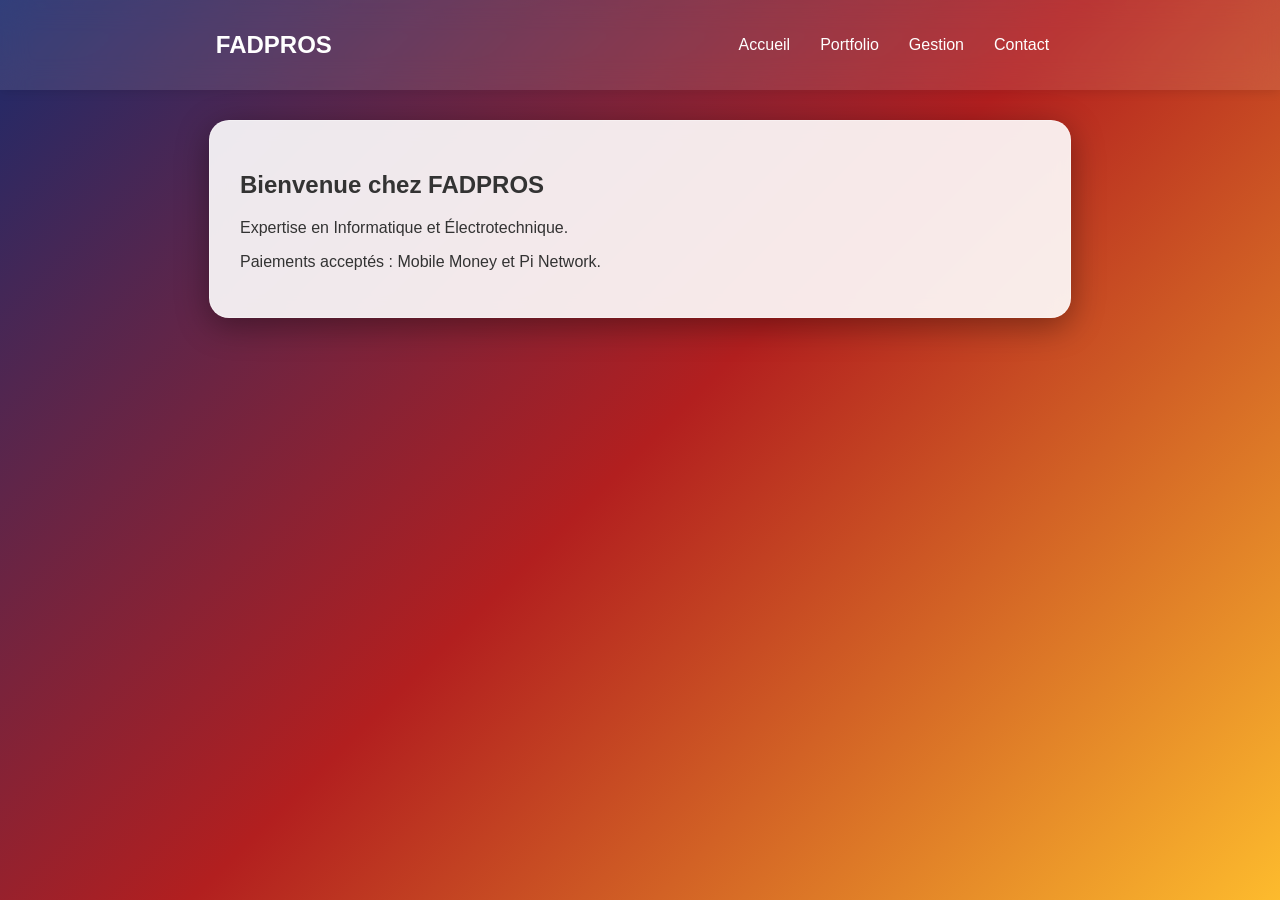
==== index.html @ cb1fcf7a "Add files via upload Premier déploiement du site FADPROS" ====
<!DOCTYPE html>
<html lang="fr"><head><meta charset="UTF-8"><link rel="stylesheet" href="style.css"><title>FADPROS - Accueil</title></head>
<body>
    <header><nav><div class="logo">FADPROS</div><ul><li><a href="index.html">Accueil</a></li><li><a href="portfolio.html">Portfolio</a></li><li><a href="gestion.html">Gestion</a></li><li><a href="contact.html">Contact</a></li></ul></nav></header>
    <main><section><h1>Bienvenue chez FADPROS</h1><p>Expertise en Informatique et Électrotechnique.</p><p>Paiements acceptés : Mobile Money et Pi Network.</p></section></main>
</body></html>
---- style.css ----
/* style.css */
body {
    background: linear-gradient(135deg, #1a2a6c, #b21f1f, #fdbb2d);
    background-attachment: fixed;
    font-family: 'Segoe UI', sans-serif;
    color: #333;
    margin: 0;
    padding-top: 100px;
}

header {
    position: fixed; top: 0; left: 0; width: 100%;
    background: rgba(255, 255, 255, 0.1);
    backdrop-filter: blur(15px);
    padding: 20px 0;
    z-index: 1000;
    box-shadow: 0 2px 10px rgba(0,0,0,0.1);
}

nav { display: flex; justify-content: space-around; align-items: center; max-width: 1200px; margin: auto; }
.logo { color: white; font-weight: bold; font-size: 1.5rem; }
nav ul { display: flex; list-style: none; }
nav ul li { margin: 0 15px; }
nav ul li a { color: white; text-decoration: none; font-weight: 500; }

section {
    background: rgba(255, 255, 255, 0.9);
    backdrop-filter: blur(10px);
    padding: 30px; margin: 20px auto; max-width: 800px;
    border-radius: 20px; border: 1px solid rgba(255, 255, 255, 0.3);
    box-shadow: 0 8px 32px 0 rgba(0, 0, 0, 0.37);
}

input, select, textarea { width: 100%; padding: 10px; margin: 10px 0; border-radius: 10px; border: 1px solid #ccc; box-sizing: border-box; }
button { background: #1a2a6c; color: white; padding: 12px 25px; border: none; border-radius: 30px; cursor: pointer; }
.whatsapp-button { display: inline-block; background-color: #25d366; color: white; padding: 12px 25px; text-decoration: none; border-radius: 30px; margin-top: 15px; }
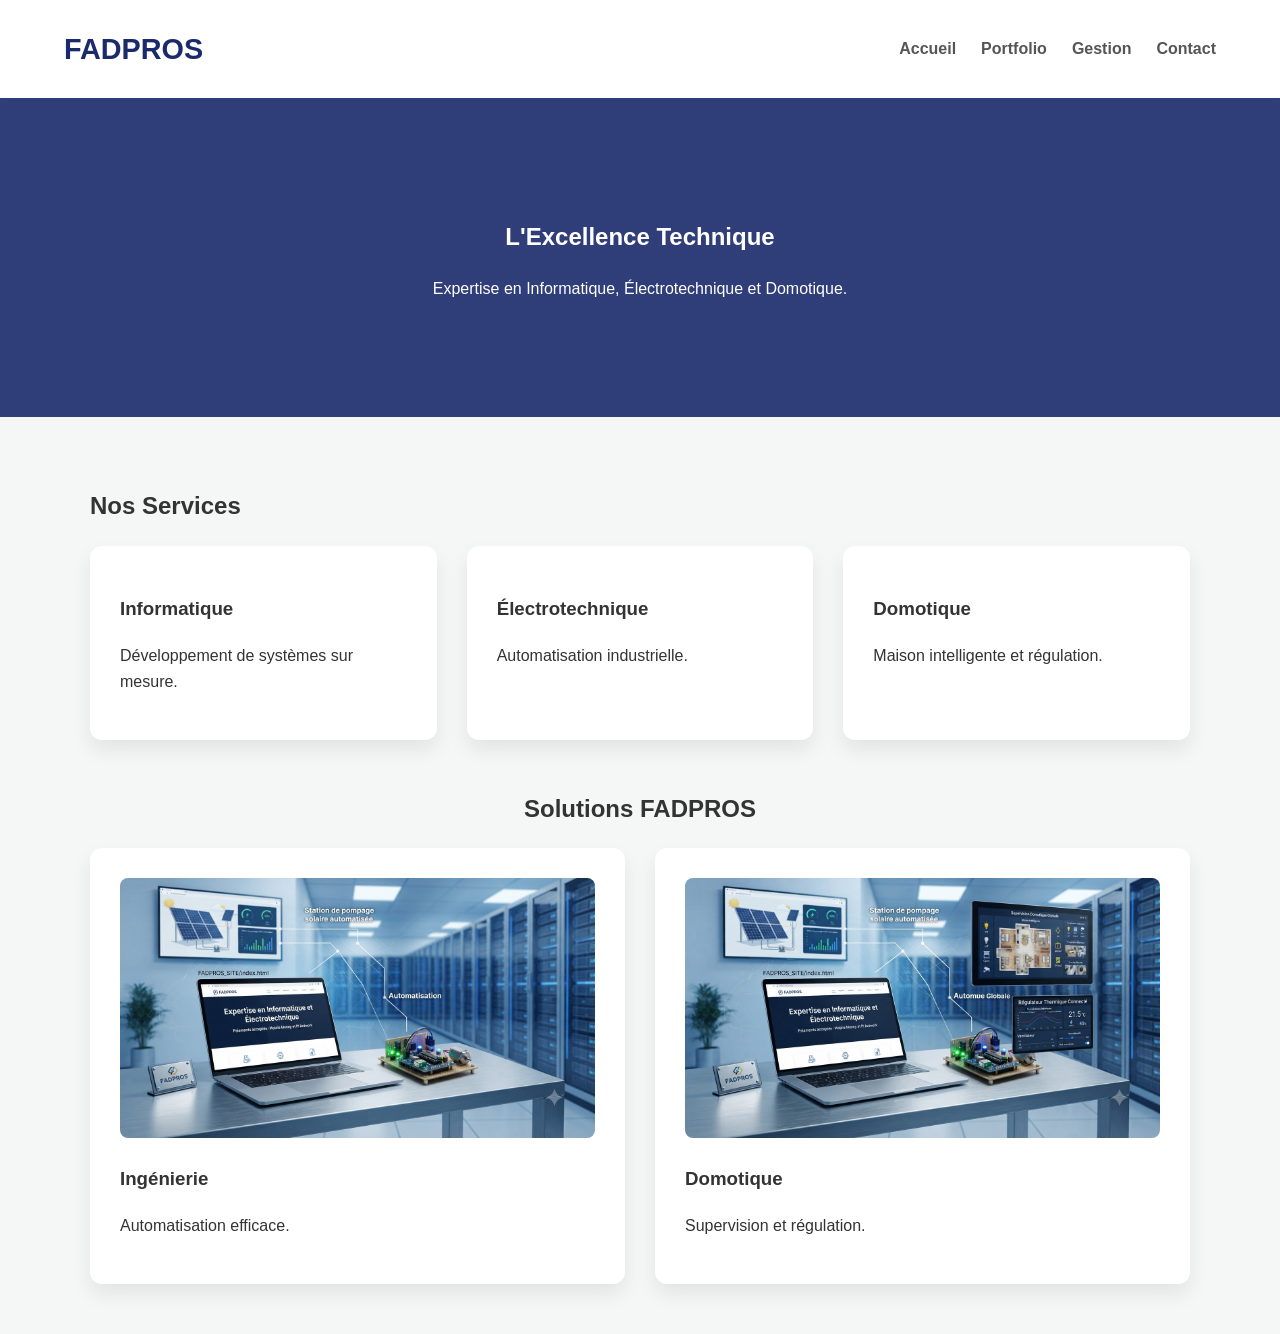
==== commit bc7d6b9c: "Add files via upload" ====
--- a/index.html
+++ b/index.html
@@ -1,6 +1,20 @@
 <!DOCTYPE html>
-<html lang="fr"><head><meta charset="UTF-8"><link rel="stylesheet" href="style.css"><title>FADPROS - Accueil</title></head>
+<html lang="fr">
+<head><meta charset="UTF-8"><link rel="stylesheet" href="style.css"><title>FADPROS Service | Accueil</title></head>
 <body>
-    <header><nav><div class="logo">FADPROS</div><ul><li><a href="index.html">Accueil</a></li><li><a href="portfolio.html">Portfolio</a></li><li><a href="gestion.html">Gestion</a></li><li><a href="contact.html">Contact</a></li></ul></nav></header>
-    <main><section><h1>Bienvenue chez FADPROS</h1><p>Expertise en Informatique et Électrotechnique.</p><p>Paiements acceptés : Mobile Money et Pi Network.</p></section></main>
+    <header><div class="logo">FADPROS</div><nav><ul><li><a href="index.html">Accueil</a></li><li><a href="portfolio.html">Portfolio</a></li><li><a href="gestion.html">Gestion</a></li><li><a href="contact.html">Contact</a></li></ul></nav></header>
+    <section class="hero"><h1>L'Excellence Technique</h1><p>Expertise en Informatique, Électrotechnique et Domotique.</p></section>
+    <div class="container">
+        <h2>Nos Services</h2>
+        <div class="card-grid">
+            <div class="card"><h3>Informatique</h3><p>Développement de systèmes sur mesure.</p></div>
+            <div class="card"><h3>Électrotechnique</h3><p>Automatisation industrielle.</p></div>
+            <div class="card"><h3>Domotique</h3><p>Maison intelligente et régulation.</p></div>
+        </div>
+        <h2 style="text-align:center; margin-top:50px;">Solutions FADPROS</h2>
+        <div class="card-grid">
+            <div class="card"><img src="ingenierie.png" style="width:100%; border-radius:8px;"><h3>Ingénierie</h3><p>Automatisation efficace.</p></div>
+            <div class="card"><img src="domotique.png" style="width:100%; border-radius:8px;"><h3>Domotique</h3><p>Supervision et régulation.</p></div>
+        </div>
+    </div>
 </body></html>
--- a/style.css
+++ b/style.css
@@ -1,36 +1,17 @@
 /* style.css */
-body {
-    background: linear-gradient(135deg, #1a2a6c, #b21f1f, #fdbb2d);
-    background-attachment: fixed;
-    font-family: 'Segoe UI', sans-serif;
-    color: #333;
-    margin: 0;
-    padding-top: 100px;
-}
-
-header {
-    position: fixed; top: 0; left: 0; width: 100%;
-    background: rgba(255, 255, 255, 0.1);
-    backdrop-filter: blur(15px);
-    padding: 20px 0;
-    z-index: 1000;
-    box-shadow: 0 2px 10px rgba(0,0,0,0.1);
-}
-
-nav { display: flex; justify-content: space-around; align-items: center; max-width: 1200px; margin: auto; }
-.logo { color: white; font-weight: bold; font-size: 1.5rem; }
+:root { --primary: #1a2a6c; --accent: #fdbb2d; --bg: #f4f7f6; }
+body { background: var(--bg); font-family: 'Segoe UI', sans-serif; color: #333; line-height: 1.6; margin: 0; }
+header { background: #fff; padding: 20px 5%; display: flex; justify-content: space-between; align-items: center; box-shadow: 0 2px 10px rgba(0,0,0,0.05); }
+.logo { font-size: 1.8rem; font-weight: 800; color: var(--primary); }
 nav ul { display: flex; list-style: none; }
-nav ul li { margin: 0 15px; }
-nav ul li a { color: white; text-decoration: none; font-weight: 500; }
-
-section {
-    background: rgba(255, 255, 255, 0.9);
-    backdrop-filter: blur(10px);
-    padding: 30px; margin: 20px auto; max-width: 800px;
-    border-radius: 20px; border: 1px solid rgba(255, 255, 255, 0.3);
-    box-shadow: 0 8px 32px 0 rgba(0, 0, 0, 0.37);
-}
-
+nav ul li { margin-left: 25px; }
+nav ul li a { text-decoration: none; color: #555; font-weight: 600; }
+.hero { background: linear-gradient(rgba(26,42,108,0.9), rgba(26,42,108,0.9)), url('https://images.unsplash.com/photo-1581092160607-ee22621dd756?w=1200');
+        background-size: cover; color: white; padding: 100px 5%; text-align: center; }
+.container { padding: 50px 5%; max-width: 1100px; margin: auto; }
+.card-grid { display: grid; grid-template-columns: repeat(auto-fit, minmax(300px, 1fr)); gap: 30px; }
+.card { background: white; padding: 30px; border-radius: 12px; box-shadow: 0 10px 20px rgba(0,0,0,0.08); }
+.testimonial { font-style: italic; border-left: 4px solid var(--accent); padding-left: 20px; }
 input, select, textarea { width: 100%; padding: 10px; margin: 10px 0; border-radius: 10px; border: 1px solid #ccc; box-sizing: border-box; }
-button { background: #1a2a6c; color: white; padding: 12px 25px; border: none; border-radius: 30px; cursor: pointer; }
-.whatsapp-button { display: inline-block; background-color: #25d366; color: white; padding: 12px 25px; text-decoration: none; border-radius: 30px; margin-top: 15px; }
+button { background: var(--primary); color: white; padding: 12px 25px; border: none; border-radius: 30px; cursor: pointer; }
+.whatsapp-button { display: inline-block; background-color: #25d366; color: white; padding: 12px 25px; text-decoration: none; border-radius: 30px; }
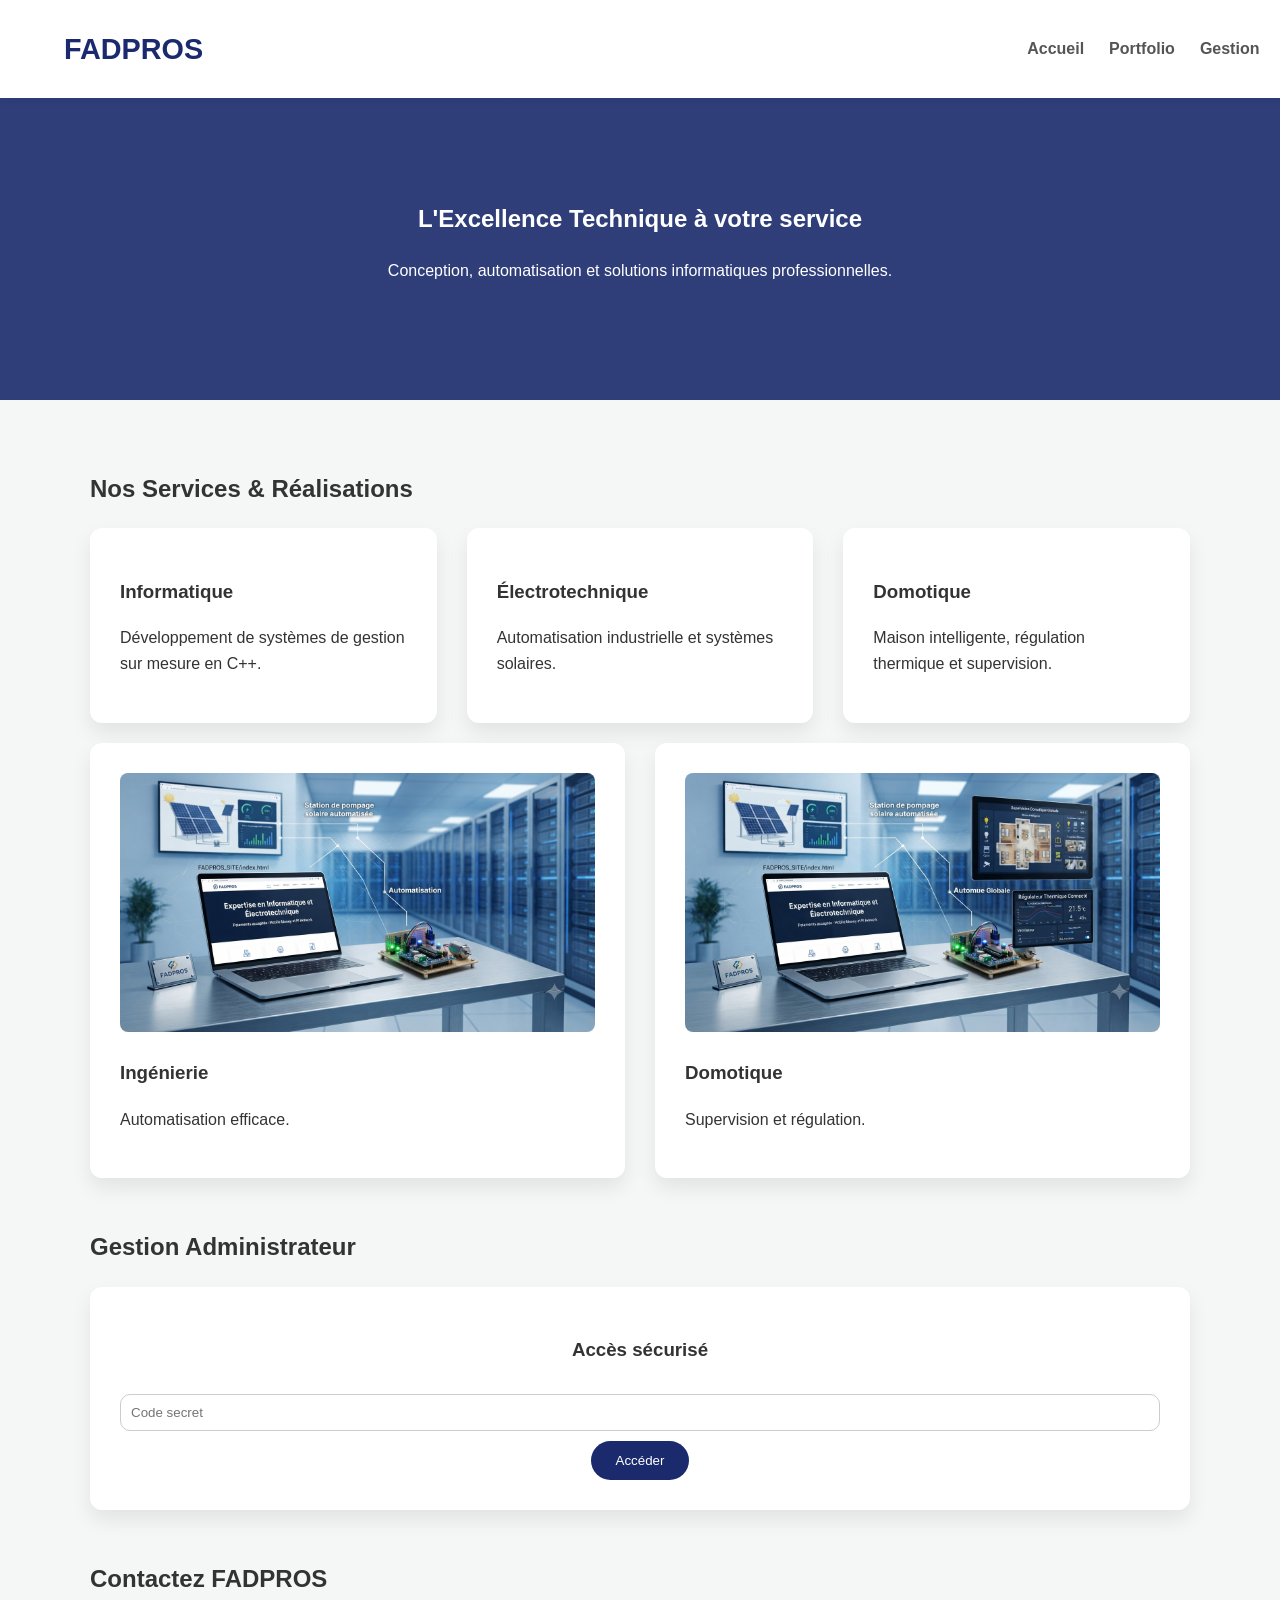
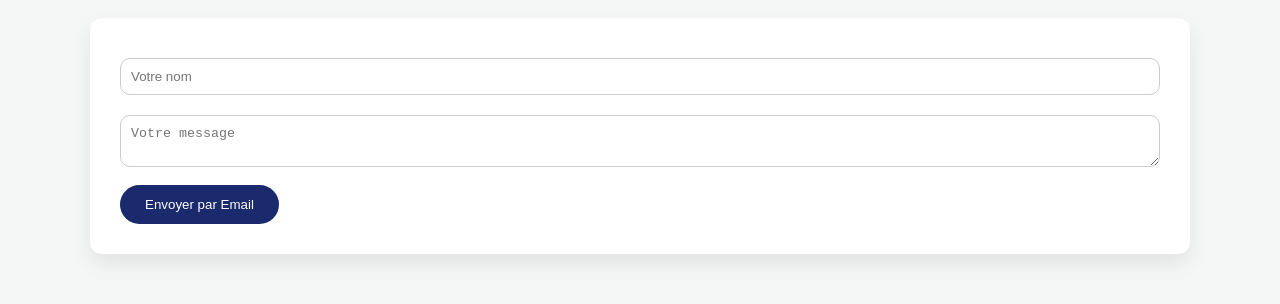
==== commit 34c2d1f5: "Add files via upload" ====
--- a/index.html
+++ b/index.html
@@ -1,20 +1,78 @@
 <!DOCTYPE html>
 <html lang="fr">
-<head><meta charset="UTF-8"><link rel="stylesheet" href="style.css"><title>FADPROS Service | Accueil</title></head>
+<head>
+    <meta charset="UTF-8">
+    <meta name="viewport" content="width=device-width, initial-scale=1.0">
+    <link rel="stylesheet" href="style.css">
+    <title>FADPROS Service | Expertise Technique</title>
+</head>
 <body>
-    <header><div class="logo">FADPROS</div><nav><ul><li><a href="index.html">Accueil</a></li><li><a href="portfolio.html">Portfolio</a></li><li><a href="gestion.html">Gestion</a></li><li><a href="contact.html">Contact</a></li></ul></nav></header>
-    <section class="hero"><h1>L'Excellence Technique</h1><p>Expertise en Informatique, Électrotechnique et Domotique.</p></section>
-    <div class="container">
-        <h2>Nos Services</h2>
-        <div class="card-grid">
-            <div class="card"><h3>Informatique</h3><p>Développement de systèmes sur mesure.</p></div>
-            <div class="card"><h3>Électrotechnique</h3><p>Automatisation industrielle.</p></div>
-            <div class="card"><h3>Domotique</h3><p>Maison intelligente et régulation.</p></div>
+    <header>
+        <div class="logo">FADPROS</div>
+        <nav>
+            <ul>
+                <li><a href="#accueil">Accueil</a></li>
+                <li><a href="#portfolio">Portfolio</a></li>
+                <li><a href="#gestion">Gestion</a></li>
+                <li><a href="#contact">Contact</a></li>
+            </ul>
+        </nav>
+    </header>
+
+    <main>
+        <section id="accueil" class="hero">
+            <h1>L'Excellence Technique à votre service</h1>
+            <p>Conception, automatisation et solutions informatiques professionnelles.</p>
+        </section>
+
+        <div class="container">
+            <section id="portfolio">
+                <h2>Nos Services & Réalisations</h2>
+                <div class="card-grid">
+                    <div class="card"><h3>Informatique</h3><p>Développement de systèmes de gestion sur mesure en C++.</p></div>
+                    <div class="card"><h3>Électrotechnique</h3><p>Automatisation industrielle et systèmes solaires.</p></div>
+                    <div class="card"><h3>Domotique</h3><p>Maison intelligente, régulation thermique et supervision.</p></div>
+                </div>
+                <div class="card-grid" style="margin-top:20px;">
+                    <div class="card"><img src="ingenierie.png" style="width:100%; border-radius:8px;"><h3>Ingénierie</h3><p>Automatisation efficace.</p></div>
+                    <div class="card"><img src="domotique.png" style="width:100%; border-radius:8px;"><h3>Domotique</h3><p>Supervision et régulation.</p></div>
+                </div>
+            </section>
+
+            <section id="gestion" style="margin-top:50px;">
+                <h2>Gestion Administrateur</h2>
+                <div id="login-area" class="card" style="text-align:center;">
+                    <h3>Accès sécurisé</h3>
+                    <input type="password" id="passCode" placeholder="Code secret">
+                    <button onclick="checkPassword()">Accéder</button>
+                </div>
+                <div id="admin-content" class="card" style="display:none;">
+                    <h3>Demandes Clients</h3>
+                    <a href="https://formspree.io/dashboard" target="_blank" class="whatsapp-button">Voir les demandes sur Formspree</a>
+                </div>
+            </section>
+
+            <section id="contact" style="margin-top:50px;">
+                <h2>Contactez FADPROS</h2>
+                <div class="card">
+                    <form action="https://formspree.io/f/ton-identifiant" method="POST">
+                        <input type="text" name="nom" placeholder="Votre nom" required>
+                        <textarea name="message" placeholder="Votre message"></textarea>
+                        <button type="submit">Envoyer par Email</button>
+                    </form>
+                </div>
+            </section>
         </div>
-        <h2 style="text-align:center; margin-top:50px;">Solutions FADPROS</h2>
-        <div class="card-grid">
-            <div class="card"><img src="ingenierie.png" style="width:100%; border-radius:8px;"><h3>Ingénierie</h3><p>Automatisation efficace.</p></div>
-            <div class="card"><img src="domotique.png" style="width:100%; border-radius:8px;"><h3>Domotique</h3><p>Supervision et régulation.</p></div>
-        </div>
-    </div>
-</body></html>+    </main>
+
+    <script>
+        const CODE_ADMIN = "1234";
+        function checkPassword() {
+            if (document.getElementById("passCode").value === CODE_ADMIN) {
+                document.getElementById("login-area").style.display = "none";
+                document.getElementById("admin-content").style.display = "block";
+            } else { alert("Code incorrect !"); }
+        }
+    </script>
+</body>
+</html>
--- a/style.css
+++ b/style.css
@@ -1,17 +1,42 @@
 /* style.css */
 :root { --primary: #1a2a6c; --accent: #fdbb2d; --bg: #f4f7f6; }
+
+html {
+    scroll-behavior: smooth;
+    padding-top: 80px;
+}
+
 body { background: var(--bg); font-family: 'Segoe UI', sans-serif; color: #333; line-height: 1.6; margin: 0; }
-header { background: #fff; padding: 20px 5%; display: flex; justify-content: space-between; align-items: center; box-shadow: 0 2px 10px rgba(0,0,0,0.05); }
+
+header {
+    position: fixed;
+    top: 0;
+    left: 0;
+    width: 100%;
+    z-index: 1000;
+    background: #fff;
+    padding: 20px 5%;
+    display: flex;
+    justify-content: space-between;
+    align-items: center;
+    box-shadow: 0 2px 10px rgba(0,0,0,0.05);
+}
+
 .logo { font-size: 1.8rem; font-weight: 800; color: var(--primary); }
+
 nav ul { display: flex; list-style: none; }
 nav ul li { margin-left: 25px; }
 nav ul li a { text-decoration: none; color: #555; font-weight: 600; }
-.hero { background: linear-gradient(rgba(26,42,108,0.9), rgba(26,42,108,0.9)), url('https://images.unsplash.com/photo-1581092160607-ee22621dd756?w=1200');
-        background-size: cover; color: white; padding: 100px 5%; text-align: center; }
+
+.hero { 
+    background: linear-gradient(rgba(26,42,108,0.9), rgba(26,42,108,0.9)), url('https://images.unsplash.com/photo-1581092160607-ee22621dd756?w=1200');
+    background-size: cover; color: white; padding: 100px 5%; text-align: center; 
+}
+
 .container { padding: 50px 5%; max-width: 1100px; margin: auto; }
 .card-grid { display: grid; grid-template-columns: repeat(auto-fit, minmax(300px, 1fr)); gap: 30px; }
 .card { background: white; padding: 30px; border-radius: 12px; box-shadow: 0 10px 20px rgba(0,0,0,0.08); }
-.testimonial { font-style: italic; border-left: 4px solid var(--accent); padding-left: 20px; }
-input, select, textarea { width: 100%; padding: 10px; margin: 10px 0; border-radius: 10px; border: 1px solid #ccc; box-sizing: border-box; }
+
+input, textarea { width: 100%; padding: 10px; margin: 10px 0; border-radius: 10px; border: 1px solid #ccc; box-sizing: border-box; }
 button { background: var(--primary); color: white; padding: 12px 25px; border: none; border-radius: 30px; cursor: pointer; }
 .whatsapp-button { display: inline-block; background-color: #25d366; color: white; padding: 12px 25px; text-decoration: none; border-radius: 30px; }
